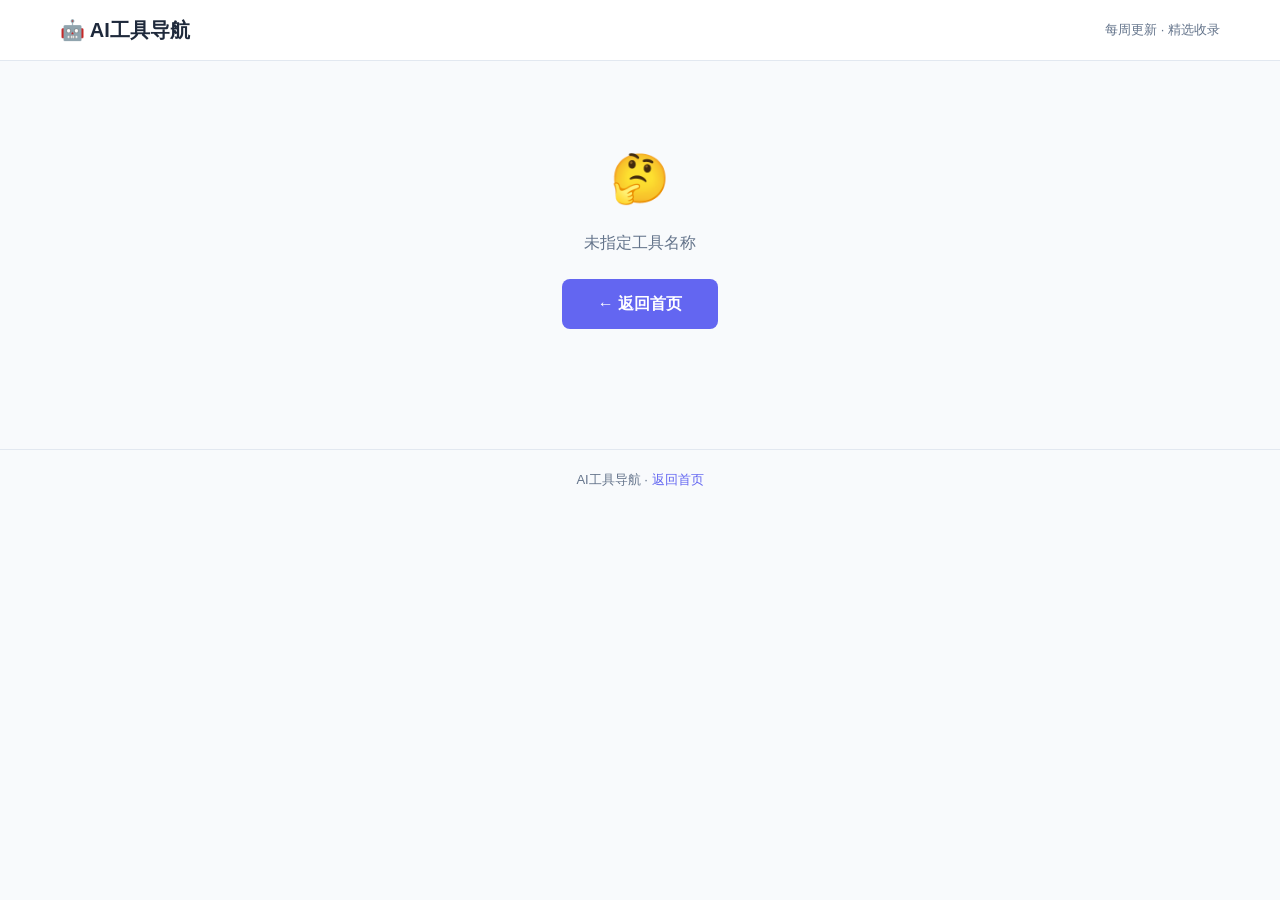
==== tool.html @ d1a0fa6b "添加工具详情页（tool.html?name=XXX），SEO独立页面 + 同分类推荐" ====
﻿<!DOCTYPE html>
<html lang="zh-CN">
<head>
    <meta charset="UTF-8">
    <meta name="viewport" content="width=device-width, initial-scale=1.0">
    <title id="pageTitle">AI工具导航</title>
    <meta name="description" id="pageDesc" content="AI工具导航 - 发现最适合你的AI工具">
    <meta name="keywords" content="AI工具,AI导航,AI工具导航">
    <link rel="stylesheet" href="style.css">

    <meta property="og:title" id="ogTitle" content="AI工具导航">
    <meta property="og:description" id="ogDesc" content="发现最适合你的AI工具">
    <meta property="og:image" content="https://ai-nav-kappa.vercel.app/og-image.png">
    <meta property="og:url" id="ogUrl" content="https://ai-nav-kappa.vercel.app">
    <meta property="og:type" content="website">

    <style>
        .detail-hero {
            text-align: center;
            padding: 48px 20px 40px;
            background: linear-gradient(135deg, #eef2ff 0%, #f8fafc 100%);
        }
        .detail-hero h1 { font-size: 34px; margin-bottom: 8px; }
        .detail-badges { margin: 12px 0 16px; display: flex; gap: 8px; justify-content: center; flex-wrap: wrap; }
        .badge { font-size: 12px; padding: 3px 10px; border-radius: 20px; font-weight: 600; }
        .badge-hot { background: #fef2f2; color: #ef4444; }
        .badge-new { background: #ecfdf5; color: #10b981; }
        .badge-free { background: #eff6ff; color: #3b82f6; }
        .badge-freemium { background: #fefce8; color: #ca8a04; }
        .badge-paid { background: #fef2f2; color: #dc2626; }

        .detail-desc {
            max-width: 600px; margin: 0 auto 24px;
            font-size: 17px; color: #475569; line-height: 1.7;
        }
        .btn-visit {
            display: inline-block; padding: 12px 36px; font-size: 16px; font-weight: 600;
            background: var(--primary); color: white; border-radius: 8px; border: none; cursor: pointer;
            text-decoration: none; transition: background 0.2s;
        }
        .btn-visit:hover { background: var(--primary-dark); text-decoration: none; }

        .detail-content { padding: 40px 0 20px; }
        .detail-content h2 { font-size: 22px; margin-bottom: 16px; color: var(--text); }
        .info-grid {
            display: grid; grid-template-columns: repeat(auto-fit, minmax(180px, 1fr));
            gap: 16px; margin-bottom: 40px;
        }
        .info-card {
            background: var(--card-bg); border: 1px solid var(--border);
            border-radius: var(--radius); padding: 16px 20px;
        }
        .info-card .label { font-size: 12px; color: var(--text-secondary); text-transform: uppercase; letter-spacing: 1px; margin-bottom: 6px; }
        .info-card .value { font-size: 16px; font-weight: 600; color: var(--text); }

        .related { padding: 30px 0 50px; }
        .related h2 { font-size: 22px; margin-bottom: 20px; }
        .tool-grid { display: grid; grid-template-columns: repeat(auto-fill, minmax(260px, 1fr)); gap: 14px; }
        .tool-card {
            background: var(--card-bg); border: 1px solid var(--border); border-radius: var(--radius);
            padding: 16px 20px; cursor: pointer; transition: box-shadow 0.2s;
        }
        .tool-card:hover { box-shadow: var(--shadow-hover); }
        .tool-card .card-header { display: flex; justify-content: space-between; align-items: center; margin-bottom: 6px; }
        .tool-card .tool-name { font-weight: 600; font-size: 15px; color: var(--text); }
        .tool-card .tool-desc { font-size: 13px; color: var(--text-secondary); margin-bottom: 10px; line-height: 1.5; }
        .tool-card .card-footer { display: flex; justify-content: space-between; align-items: center; }
        .tool-tags { display: flex; gap: 4px; flex-wrap: wrap; }
        .tool-tag { font-size: 11px; padding: 2px 8px; background: #f1f5f9; border-radius: 4px; color: var(--text-secondary); }

        .not-found { text-align: center; padding: 80px 20px; }
        .not-found h2 { font-size: 48px; margin-bottom: 12px; }
        .not-found p { color: var(--text-secondary); margin-bottom: 24px; }

        .detail-footer { padding: 20px 0; border-top: 1px solid var(--border); text-align: center; color: var(--text-secondary); font-size: 13px; margin-top: 40px; }
    </style>
</head>
<body>
    <header class="header">
        <div class="container">
            <a href="/" class="logo">🤖 AI工具导航</a>
            <span class="header-tag">每周更新 · 精选收录</span>
        </div>
    </header>

    <!-- 详情内容由 JS 动态渲染 -->
    <main id="mainContent"></main>

    <footer class="detail-footer">
        <div class="container">
            <p>AI工具导航 · <a href="/">返回首页</a></p>
        </div>
    </footer>

    <script src="data.js"></script>
    <script>
    // ---- 工具详情页渲染 ----
    function getParam(name) {
        var url = new URL(window.location.href);
        return url.searchParams.get(name) || '';
    }

    function getPricingLabel(p) {
        if (p === 'free') return '免费';
        if (p === 'paid') return '付费';
        return '部分免费';
    }

    function getPricingBadgeClass(p) {
        if (p === 'free') return 'badge-free';
        if (p === 'paid') return 'badge-paid';
        return 'badge-freemium';
    }

    function getCategoryName(key) {
        var cat = CATEGORIES.find(function(c) { return c.key === key; });
        return cat ? (cat.icon + ' ' + cat.name) : key;
    }

    function renderToolCard(tool) {
        var badges = '';
        if (tool.isHot) badges += '<span class="badge badge-hot">??</span>';
        if (tool.isNew) badges += '<span class="badge badge-new">?</span>';
        if (tool.pricing === 'free') badges += '<span class="badge badge-free">??</span>';

        var tags = tool.tags.slice(0, 3).map(function(t) { return '<span class="tool-tag">' + t + '</span>'; }).join('');

        var detailUrl = 'tool.html?name=' + encodeURIComponent(tool.name);

        return ''
            + '<a href="' + detailUrl + '" class="tool-card" style="display:block;text-decoration:none;color:inherit">'
            + '<div class="card-header">'
            + '<span class="tool-name">' + tool.name + '</span>'
            + '<span class="tool-badges">' + badges + '</span>'
            + '</div>'
            + '<div class="tool-desc">' + tool.desc + '</div>'
            + '<div class="card-footer">'
            + '<span class="tool-tags">' + tags + '</span>'
            + '</div>'
            + '</a>';
    }

    function init() {
        var toolName = decodeURIComponent(getParam('name'));
        var main = document.getElementById('mainContent');

        if (!toolName) {
            main.innerHTML = '<div class="not-found"><h2>🤔</h2><p>未指定工具名称</p><a href="/" class="btn-visit">← 返回首页</a></div>';
            return;
        }

        var tool = TOOLS.find(function(t) { return t.name === toolName; });

        if (!tool) {
            main.innerHTML = '<div class="not-found"><h2>😕</h2><p>未找到工具「' + toolName + '」</p><a href="/" class="btn-visit">← 返回首页</a></div>';
            return;
        }

        // Update SEO meta
        var title = tool.name + ' - AI工具导航';
        var desc = tool.desc;
        document.title = title;
        document.getElementById('pageTitle').textContent = title;
        document.getElementById('pageDesc').setAttribute('content', desc);
        document.getElementById('ogTitle').setAttribute('content', title);
        document.getElementById('ogDesc').setAttribute('content', desc);
        document.getElementById('ogUrl').setAttribute('content', 'https://ai-nav-kappa.vercel.app/tool.html?name=' + encodeURIComponent(tool.name));
        document.querySelector('meta[name="keywords"]').setAttribute('content', 'AI工具,' + tool.name + ',' + tool.tags.join(','));

        // Build badges HTML
        var badges = '';
        if (tool.isHot) badges += '<span class="badge badge-hot">🔥 热门</span>';
        if (tool.isNew) badges += '<span class="badge badge-new">🆕 本周新增</span>';
        badges += '<span class="badge ' + getPricingBadgeClass(tool.pricing) + '">💰 ' + getPricingLabel(tool.pricing) + '</span>';

        // Render
        var html = '';

        // Hero
        html += '<section class="detail-hero">';
        html += '<div class="container">';
        html += '<h1>' + tool.name + '</h1>';
        html += '<div class="detail-badges">' + badges + '</div>';
        html += '<p class="detail-desc">' + tool.desc + '</p>';
        html += '<a href="' + tool.url + '" target="_blank" rel="noopener" class="btn-visit" onclick="recordClick(\'' + tool.url + '\')">🔗 访问官网</a>';
        html += '</div></section>';

        // Info section
        html += '<section class="detail-content container">';
        html += '<h2>📋 工具信息</h2>';
        html += '<div class="info-grid">';
        html += '<div class="info-card"><div class="label">分类</div><div class="value">' + getCategoryName(tool.category) + '</div></div>';
        html += '<div class="info-card"><div class="label">价格</div><div class="value">' + getPricingLabel(tool.pricing) + '</div></div>';
        html += '<div class="info-card"><div class="label">标签</div><div class="value" style="display:flex;gap:4px;flex-wrap:wrap">' + tool.tags.map(function(t) { return '<span class="tool-tag" style="font-size:12px">' + t + '</span>'; }).join('') + '</div></div>';
        html += '</div>';
        html += '</section>';

        // Related tools
        var related = TOOLS.filter(function(t) { return t.category === tool.category && t.name !== tool.name; });
        if (related.length > 0) {
            html += '<section class="related container">';
            html += '<h2>📂 同分类工具</h2>';
            html += '<div class="tool-grid">';
            related.forEach(function(t) {
                html += renderToolCard(t);
            });
            html += '</div></section>';
        }

        main.innerHTML = html;
    }

    document.addEventListener('DOMContentLoaded', init);
    </script>
</body>
</html>
---- style.css ----
﻿/* ========== 基础样式 ========== */
:root {
    --primary: #6366f1;
    --primary-dark: #4f46e5;
    --bg: #f8fafc;
    --card-bg: #ffffff;
    --text: #1e293b;
    --text-secondary: #64748b;
    --border: #e2e8f0;
    --hot: #ef4444;
    --new: #10b981;
    --shadow: 0 1px 3px rgba(0,0,0,0.08), 0 1px 2px rgba(0,0,0,0.06);
    --shadow-hover: 0 10px 25px rgba(0,0,0,0.1);
    --radius: 12px;
    --radius-sm: 8px;
}

* { margin: 0; padding: 0; box-sizing: border-box; }

body {
    font-family: -apple-system, BlinkMacSystemFont, "Segoe UI", "PingFang SC", "Hiragino Sans GB", "Microsoft YaHei", sans-serif;
    background: var(--bg);
    color: var(--text);
    line-height: 1.6;
}

.container {
    max-width: 1200px;
    margin: 0 auto;
    padding: 0 20px;
}

a { color: var(--primary); text-decoration: none; }
a:hover { text-decoration: underline; }

/* ========== 顶部导航 ========== */
.header {
    background: var(--card-bg);
    border-bottom: 1px solid var(--border);
    padding: 14px 0;
    position: sticky; top: 0; z-index: 100;
}
.header .container {
    display: flex; align-items: center; justify-content: space-between;
}
.logo {
    font-size: 20px; font-weight: 700; color: var(--text);
}
.logo:hover { text-decoration: none; }
.header-tag {
    font-size: 13px; color: var(--text-secondary);
}

/* ========== 搜索区域 ========== */
.hero {
    text-align: center;
    padding: 50px 20px 40px;
    background: linear-gradient(135deg, #eef2ff 0%, #f0fdf4 100%);
}
.hero h1 { font-size: 32px; margin-bottom: 8px; }
.highlight {
    background: linear-gradient(120deg, var(--primary) 0%, #a855f7 100%);
    -webkit-background-clip: text; -webkit-text-fill-color: transparent;
    background-clip: text;
}
.hero-sub { color: var(--text-secondary); font-size: 15px; margin-bottom: 24px; }
.search-box {
    display: flex; max-width: 560px; margin: 0 auto; gap: 8px;
}
.search-box input {
    flex: 1; padding: 12px 18px;
    border: 2px solid var(--border); border-radius: 50px;
    font-size: 15px; outline: none; transition: border-color 0.2s;
}
.search-box input:focus { border-color: var(--primary); }
.search-box button {
    padding: 12px 24px; border: none; border-radius: 50px;
    background: var(--primary); color: #fff; font-size: 15px;
    cursor: pointer; transition: background 0.2s; white-space: nowrap;
}
.search-box button:hover { background: var(--primary-dark); }

/* ========== 分类导航 ========== */
.category-nav {
    display: flex; flex-wrap: wrap; gap: 8px;
    padding: 24px 0 16px;
}
.cat-btn {
    padding: 8px 18px; border: 1px solid var(--border);
    border-radius: 50px; background: var(--card-bg);
    font-size: 14px; color: var(--text-secondary);
    cursor: pointer; transition: all 0.2s;
}
.cat-btn:hover { border-color: var(--primary); color: var(--primary); }
.cat-btn.active {
    background: var(--primary); color: #fff; border-color: var(--primary);
}

/* ========== 区块标题 ========== */
section h2 { font-size: 20px; margin-bottom: 16px; }
.section-new, .section-hot { margin-bottom: 32px; }

/* ========== 工具卡片网格 ========== */
.tool-grid {
    display: grid;
    grid-template-columns: repeat(auto-fill, minmax(280px, 1fr));
    gap: 16px;
}

/* ========== 工具卡片 ========== */
.tool-card {
    background: var(--card-bg); border: 1px solid var(--border);
    border-radius: var(--radius); padding: 20px;
    box-shadow: var(--shadow); transition: all 0.2s;
    cursor: pointer; position: relative;
}
.tool-card:hover {
    box-shadow: var(--shadow-hover);
    transform: translateY(-2px);
    border-color: var(--primary);
}
.tool-card .card-header {
    display: flex; align-items: flex-start; justify-content: space-between;
    margin-bottom: 10px;
}
.tool-card .tool-name {
    font-size: 16px; font-weight: 600; color: var(--text);
}
.tool-card .tool-badges {
    display: flex; gap: 4px; flex-shrink: 0;
}
.badge {
    font-size: 11px; padding: 2px 8px; border-radius: 50px;
    font-weight: 500;
}
.badge-hot { background: #fef2f2; color: var(--hot); }
.badge-new { background: #ecfdf5; color: var(--new); }
.badge-free { background: #eff6ff; color: #3b82f6; }

.tool-card .tool-desc {
    font-size: 14px; color: var(--text-secondary);
    margin-bottom: 12px; display: -webkit-box;
    -webkit-line-clamp: 2; -webkit-box-orient: vertical;
    overflow: hidden;
}
.tool-card .card-footer {
    display: flex; align-items: center; justify-content: space-between;
    font-size: 12px; color: var(--text-secondary);
}
.tool-card .tool-tags {
    display: flex; gap: 6px; flex-wrap: wrap;
}
.tool-card .tool-tag {
    font-size: 11px; padding: 2px 8px;
    background: #f1f5f9; border-radius: 4px; color: var(--text-secondary);
}
.tool-card .tool-stats {
    display: flex; gap: 12px; font-size: 11px; color: #94a3b8;
    flex-shrink: 0;
}

/* ========== 无结果 ========== */
.no-result {
    text-align: center; padding: 60px 20px; color: var(--text-secondary);
}
.no-result p { font-size: 18px; }

/* ========== 页脚 ========== */
.footer {
    text-align: center; padding: 30px 20px;
    border-top: 1px solid var(--border); margin-top: 40px;
    color: var(--text-secondary); font-size: 13px;
}
.footer-tip { margin-top: 4px; }

/* ========== 响应式 ========== */
@media (max-width: 640px) {
    .hero h1 { font-size: 24px; }
    .hero { padding: 32px 16px 28px; }
    .tool-grid { grid-template-columns: 1fr; }
    .search-box { flex-direction: column; }
    .search-box button { border-radius: 50px; }
}
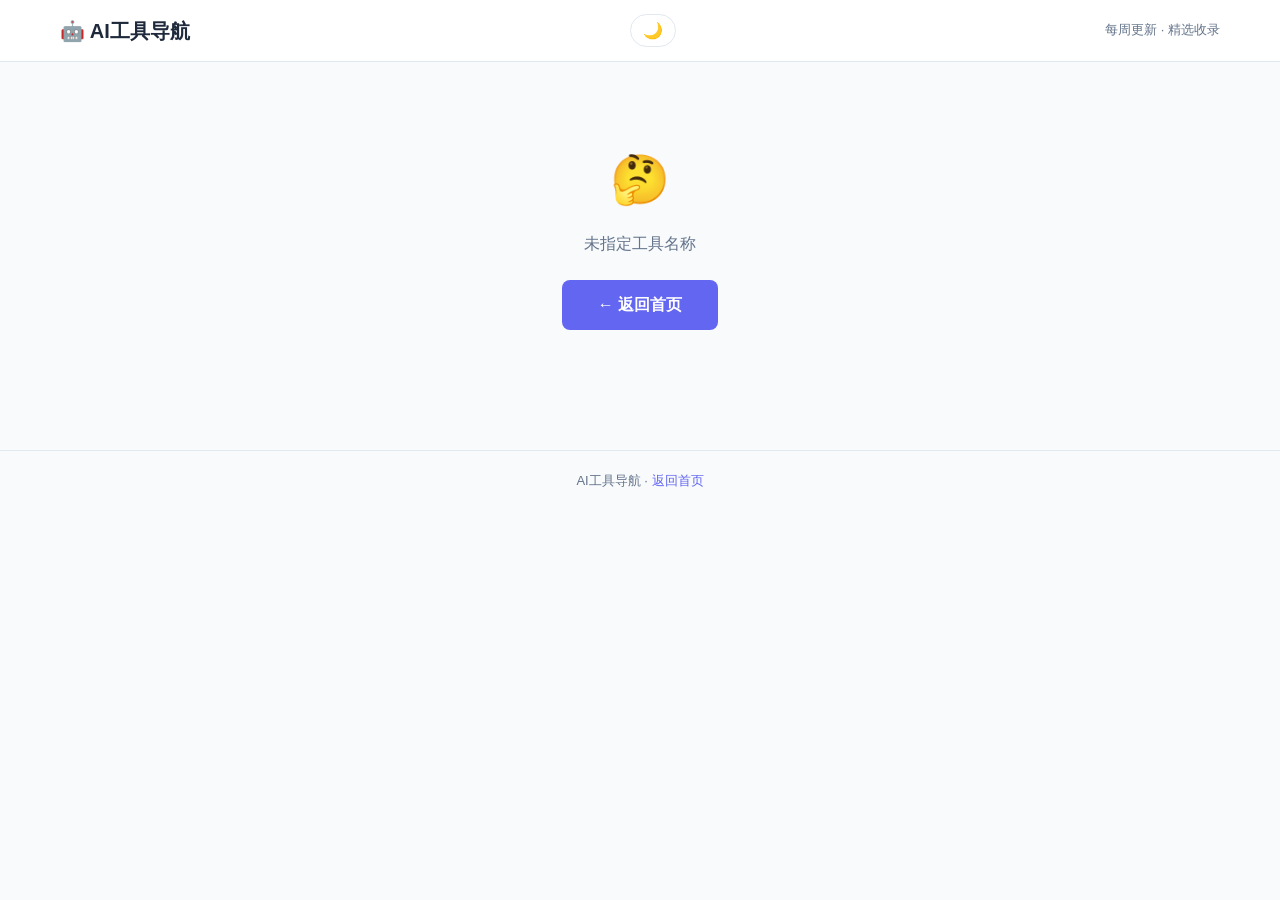
==== commit 28ce6d93: "暗色模式：CSS变量 + localStorage持久化 + 详情页配色适配" ====
--- a/tool.html
+++ b/tool.html
@@ -79,7 +79,7 @@
     <header class="header">
         <div class="container">
             <a href="/" class="logo">🤖 AI工具导航</a>
-            <span class="header-tag">每周更新 · 精选收录</span>
+            <button class="theme-toggle" id="themeToggle" title="切换主题">🌙</button><span class="header-tag">每周更新 · 精选收录</span>
         </div>
     </header>
 
@@ -119,9 +119,9 @@
 
     function renderToolCard(tool) {
         var badges = '';
-        if (tool.isHot) badges += '<span class="badge badge-hot">??</span>';
-        if (tool.isNew) badges += '<span class="badge badge-new">?</span>';
-        if (tool.pricing === 'free') badges += '<span class="badge badge-free">??</span>';
+        if (tool.isHot) badges += '<span class="badge badge-hot">热门</span>';
+        if (tool.isNew) badges += '<span class="badge badge-new">新</span>';
+        if (tool.pricing === 'free') badges += '<span class="badge badge-free">免费</span>';
 
         var tags = tool.tags.slice(0, 3).map(function(t) { return '<span class="tool-tag">' + t + '</span>'; }).join('');
 
@@ -212,5 +212,21 @@
 
     document.addEventListener('DOMContentLoaded', init);
     </script>
+
+<script>
+(function(){
+    var s=localStorage.getItem('theme');if(s==='dark')document.documentElement.setAttribute('data-theme','dark');
+    var b=document.getElementById('themeToggle');
+    if(s==='dark')b.textContent='☀️';
+    b.addEventListener('click',function(){
+        var c=document.documentElement.getAttribute('data-theme');
+        var n=c==='dark'?'':'dark';
+        document.documentElement.setAttribute('data-theme',n);
+        localStorage.setItem('theme',n);
+        b.textContent=n==='dark'?'☀️':'🌙';
+    });
+})();
+</script>
+
 </body>
 </html>
--- a/style.css
+++ b/style.css
@@ -15,6 +15,61 @@
     --radius-sm: 8px;
 }
 
+
+/* ========== 暗色模式 ========== */
+[data-theme="dark"] {
+    --bg: #0f172a;
+    --card-bg: #1e293b;
+    --text: #e2e8f0;
+    --text-secondary: #94a3b8;
+    --border: #334155;
+    --shadow: 0 1px 3px rgba(0,0,0,0.3);
+    --shadow-hover: 0 10px 25px rgba(0,0,0,0.5);
+}
+[data-theme="dark"] .hero {
+    background: linear-gradient(135deg, #1e1b4b 0%, #0f172a 100%);
+}
+[data-theme="dark"] .tool-tag,
+[data-theme="dark"] .tool-card .tool-tag {
+    background: #334155;
+}
+[data-theme="dark"] .badge-hot { background: #3b1515; }
+[data-theme="dark"] .badge-new { background: #0d3326; }
+[data-theme="dark"] .badge-free { background: #0f2240; }
+[data-theme="dark"] .search-box input {
+    background: var(--card-bg); color: var(--text);
+}
+[data-theme="dark"] .search-box input::placeholder {
+    color: var(--text-secondary);
+}
+
+/* 详情页暗色模式 */
+[data-theme="dark"] .detail-hero {
+    background: linear-gradient(135deg, #1e1b4b 0%, #0f172a 100%);
+}
+[data-theme="dark"] .detail-desc {
+    color: #94a3b8;
+}
+[data-theme="dark"] .info-card {
+    background: var(--card-bg); border-color: var(--border);
+}
+[data-theme="dark"] .detail-footer {
+    border-color: var(--border); color: var(--text-secondary);
+}
+
+[data-theme="dark"] .cat-btn {
+    background: var(--card-bg);
+}
+
+/* 主题切换按钮 */
+.theme-toggle {
+    background: none; border: 1px solid var(--border);
+    border-radius: 50px; padding: 6px 12px; font-size: 16px;
+    cursor: pointer; transition: all 0.2s;
+    margin-left: 12px;
+}
+.theme-toggle:hover { border-color: var(--primary); }
+
 * { margin: 0; padding: 0; box-sizing: border-box; }
 
 body {
@@ -180,4 +235,4 @@
     .tool-grid { grid-template-columns: 1fr; }
     .search-box { flex-direction: column; }
     .search-box button { border-radius: 50px; }
-}
+}
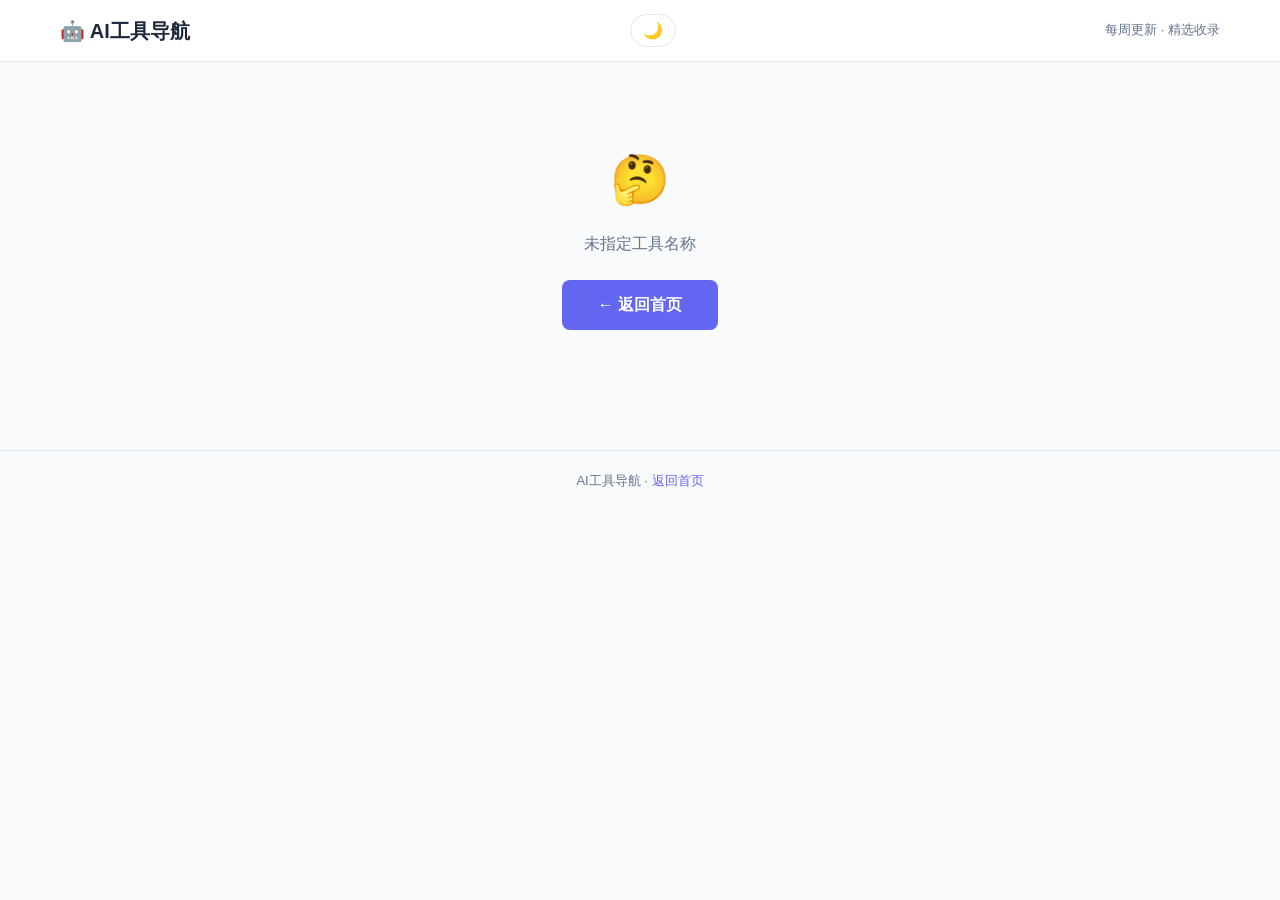
==== commit 23c1a3b5: "CPS返利链接系统：affiliate.js映射 + getAffiliateUrl自动切换" ====
--- a/tool.html
+++ b/tool.html
@@ -93,6 +93,7 @@
     </footer>
 
     <script src="data.js"></script>
+    <script src="affiliate.js"></script>
     <script>
     // ---- 工具详情页渲染 ----
     function getParam(name) {
@@ -182,7 +183,7 @@
         html += '<h1>' + tool.name + '</h1>';
         html += '<div class="detail-badges">' + badges + '</div>';
         html += '<p class="detail-desc">' + tool.desc + '</p>';
-        html += '<a href="' + tool.url + '" target="_blank" rel="noopener" class="btn-visit" onclick="recordClick(\'' + tool.url + '\')">🔗 访问官网</a>';
+        html += '<a href="' + getAffiliateUrl(tool) + '" target="_blank" rel="noopener" class="btn-visit" onclick="recordClick(\'' + getAffiliateUrl(tool) + '\')">🔗 访问官网</a>';
         html += '</div></section>';
 
         // Info section
